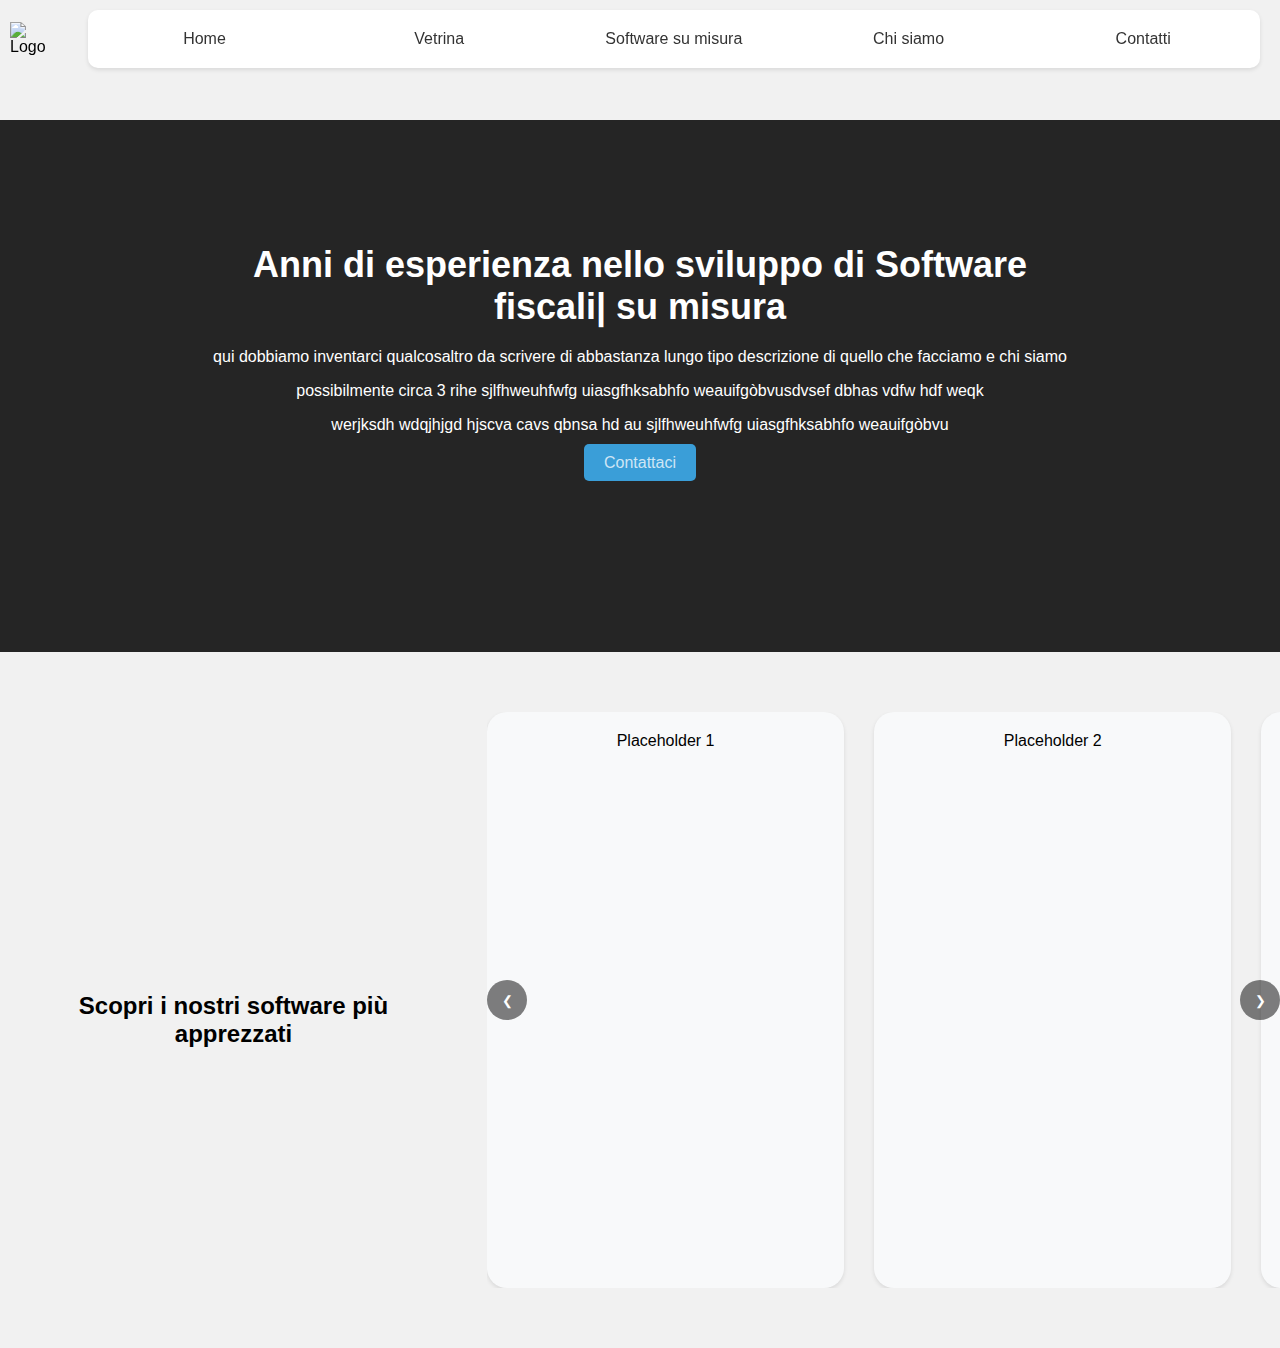
==== index.html @ c0f19aab "Add files via upload" ====
<!DOCTYPE html>
<html lang="it">
<head>
    <meta charset="UTF-8">
    <meta name="viewport" content="width=device-width, initial-scale=1.0">
    <title>Ryot Systems</title>
    <style>
        body {
            font-family: Arial, sans-serif;
            margin: 0;
            padding: 0;
            background-color: rgb(241, 241, 241);
        }

        .header {
            position: fixed;
            top: 0;
            left: 0;
            width: 100%;
            display: flex;
            align-items: center;
            padding: 10px;
            transition: height 0.3s ease, padding 0.3s ease;
            z-index: 1000; /* Ensure header is on top */
        }

        .header.shrink {
            height: 60px;
            padding: 5px;
        }

        .logo-container {
            position: relative;
        }

        .logo {
            height: 120px;
            transition: height 0.3s ease;
        }

        .logo.invert {
            position: absolute;
            top: 0;
            left: 0;
            display: none; /* Nascondi inizialmente il logo invertito */
            filter: invert(1);
        }

        .header.shrink .logo {
            height: 80px;
        }

        .header.shrink .logo.invert {
            height: 80px;
        }

        .nav {
            margin-left: 20px;
            margin-right: 30px;
            width: 100%;
            display: flex;
            align-items: center;
        }

        .nav .card {
            display: flex;
            width: 100%;
            margin-left: 10px;
            border-radius: 10px;
            padding: 0;
            background-color: #ffffff;
            box-shadow: 0 2px 4px rgba(0, 0, 0, 0.1);
            overflow: hidden;
        }

        .nav .card a {
            text-decoration: none;
            color: #333;
            flex: 1;
            padding: 20px;
            text-align: center;
            border-right: 1px solid #ffffff;
            transition: background-color 0.3s ease;
        }

        .nav .card a:last-child {
            border-right: none;
        }

        .nav .card a:hover {
            background-color: #ffffff;
        }

        .content {
            margin-top: 120px; /* Height of header plus some margin */
        }

        .testata-container {
            background-color: #252525; /* Sfondo nero */
            color: white;
            text-align: center;
            padding-top: 100px;
            padding-bottom: 180px;
        }

        .testata h1 {
            font-size: 36px;
            margin-bottom: 20px;
        }

        .cta-button {
            margin-top: 20px;
        }

        .btn-anim a {
            color: white;
            background-color: #3a9ed8;
            padding: 10px 20px;
            text-decoration: none;
            color:#ffffffc2;
            border-radius: 5px;
        }

        .trust-box {
            margin-top: 20px;
            text-align: left;
            display: inline-block;
        }

        .trust-box img {
            width: 100px;
        }

        .cursor {
            animation: blink 1s infinite;
        }

        @keyframes blink {
            0%, 100% {
                opacity: 0;
            }
            50% {
                opacity: 1;
            }
        }

        /* Carousel Styles */
        .carousel-section {
            display: flex;
            align-items: flex-start;
            align-items: center;
            padding-top: 40px; /* Added space between sections */
            padding-left: 20px;
        }

        .carousel-container {
            position: relative;
            display: flex;
            align-items: center;
            overflow: hidden;
            width: 65%; /* Set carousel width to 65% */
            margin-left: 40px;
            margin-top: 20px;
            margin-bottom: 60px;
        }

        .carousel {
            display: flex;
            overflow-x: scroll;
            scroll-snap-type: x mandatory;
            -webkit-overflow-scrolling: touch;
            width: 100%;
            height: 45vw; /* Set the height to 40% of the viewport width */
        }

        .carousel::-webkit-scrollbar {
            display: none;
        }

        .carousel-item {
            flex: 0 0 40%; /* Made cards less wide */
            scroll-snap-align: start;
            margin-right: 15px; /* Reduced margin between items */
            margin-left: 15px;  /* Reduced margin between items */
            background-color: #f8f9fa;
            border-radius: 20px;
            box-shadow: 0 2px 4px rgba(0, 0, 0, 0.1);
            text-align: center;
            padding: 20px;
        }

        .carousel-button {
            position: absolute;
            top: 50%;
            transform: translateY(-50%);
            background-color: rgba(0, 0, 0, 0.5);
            color: white;
            border: none;
            padding: 10px;
            cursor: pointer;
            border-radius: 50%; /* Make buttons round */
            height:40px;
            width:40px;
        }

        .carousel-button.prev {
            left: 0;
        }

        .carousel-button.next {
            right: 0;
        }

    </style>
</head>
<body>

<div class="header" id="header">
    <div class="logo-container">
        <img src="images/logoM.png" alt="Logo" class="logo" id="logo">
        <img src="images/logoM.png" alt="Logo" class="logo invert" id="logo-invert">
    </div>
    <div class="nav">
        <div class="card">
            <a href="#">Home</a>
            <a href="#">Vetrina</a>
            <a href="#">Software su misura</a>
            <a href="#">Chi siamo</a>
            <a href="#">Contatti</a>
        </div>
    </div>
</div>

<div class="content">
    <div class="testata-container">
        <div class="testata">
            <h1>Anni di esperienza nello sviluppo di Software<br> 
                <span class="rotating-words" data-rotate-words="fiscali, sanitari, di censimento, di automazione, per CAF"> MES
                <span class="cursor">|</span></span> su misura
            </h1>
            <p>qui dobbiamo inventarci qualcosaltro da scrivere di abbastanza lungo tipo descrizione di quello che facciamo e chi siamo</p>
            <p>possibilmente circa 3 rihe sjlfhweuhfwfg uiasgfhksabhfo weauifgòbvusdvsef dbhas vdfw hdf weqk</p>
            <p>werjksdh wdqjhjgd hjscva cavs qbnsa hd au sjlfhweuhfwfg uiasgfhksabhfo weauifgòbvu</p>
            <div class="cta-button btn-anim">
                <a href="#">Contattaci</a>
            </div>
        </div>
    </div>

    <div class="carousel-section">
        <h2 style="text-align:center; width: 35%;">Scopri i nostri software più apprezzati</h2>
        <div class="carousel-container">
            <button class="carousel-button prev" onclick="scrollCarousel(-1)">&#10094;</button>
            <div class="carousel" id="carousel">
                <div class="carousel-item">Placeholder 1</div>
                <div class="carousel-item">Placeholder 2</div>
                <div class="carousel-item">Placeholder 3</div>
                <div class="carousel-item">Placeholder 4</div>
            </div>
            <button class="carousel-button next" onclick="scrollCarousel(1)">&#10095;</button>
        </div>
    </div>
</div>

<script>
    window.onscroll = function() {
        const header = document.getElementById('header');
        const logo = document.getElementById('logo');
        const logoInvert = document.getElementById('logo-invert');
        const testata = document.querySelector('.testata-container');
        const testataTop = testata.offsetTop;
        const testataBottom = testataTop + testata.offsetHeight;
        const logoHeight = logo.offsetHeight;

        if (window.pageYOffset > 50) {
            header.classList.add('shrink');
        } else {
            header.classList.remove('shrink');
        }

        const logoBottom = window.pageYOffset + logoHeight;

        if (logoBottom > testataTop && window.pageYOffset < testataBottom) {
            logoInvert.style.display = 'block';
            logoInvert.style.clip = `rect(${Math.max(0, testataTop - window.pageYOffset)}px, auto, ${Math.min(logoHeight, testataBottom - window.pageYOffset)}px, 0)`;
        } else {
            logoInvert.style.display = 'none';
        }
    };

    document.addEventListener('DOMContentLoaded', function() {
        var span = document.querySelector('span[data-rotate-words]');
        var words = span.getAttribute('data-rotate-words').split(', ');
        var currentWordIndex = 0;
        var currentLetterIndex = 0;
        var interval;

        function rotateWords() {
            var currentWord = words[currentWordIndex];
            var currentLetter = currentWord[currentLetterIndex];
            var text = currentWord.substring(0, currentLetterIndex + 1);

            span.innerHTML = text + '<span class="cursor">|</span>';

            currentLetterIndex++;

            if (currentLetterIndex === currentWord.length) {
                clearInterval(interval);
                setTimeout(function() {
                    interval = setInterval(deleteLetter, 80);
                }, 500);
            }
        }

        function deleteLetter() {
            var currentWord = words[currentWordIndex];
            var text = currentWord.substring(0, currentLetterIndex);

            span.innerHTML = text + '<span class="cursor">|</span>';

            currentLetterIndex--;

            if (currentLetterIndex < 0) {
                clearInterval(interval);
                currentWordIndex = (currentWordIndex + 1) % words.length;
                interval = setInterval(rotateWords, 130);
            }
        }

        interval = setInterval(rotateWords, 100);
    });

    function scrollCarousel(direction) {
        const carousel = document.getElementById('carousel');
        const itemWidth = carousel.querySelector('.carousel-item').offsetWidth;
        carousel.scrollBy({ left: direction * (itemWidth + 30) * 2, behavior: 'smooth' });
    }
</script>

</body>
</html>
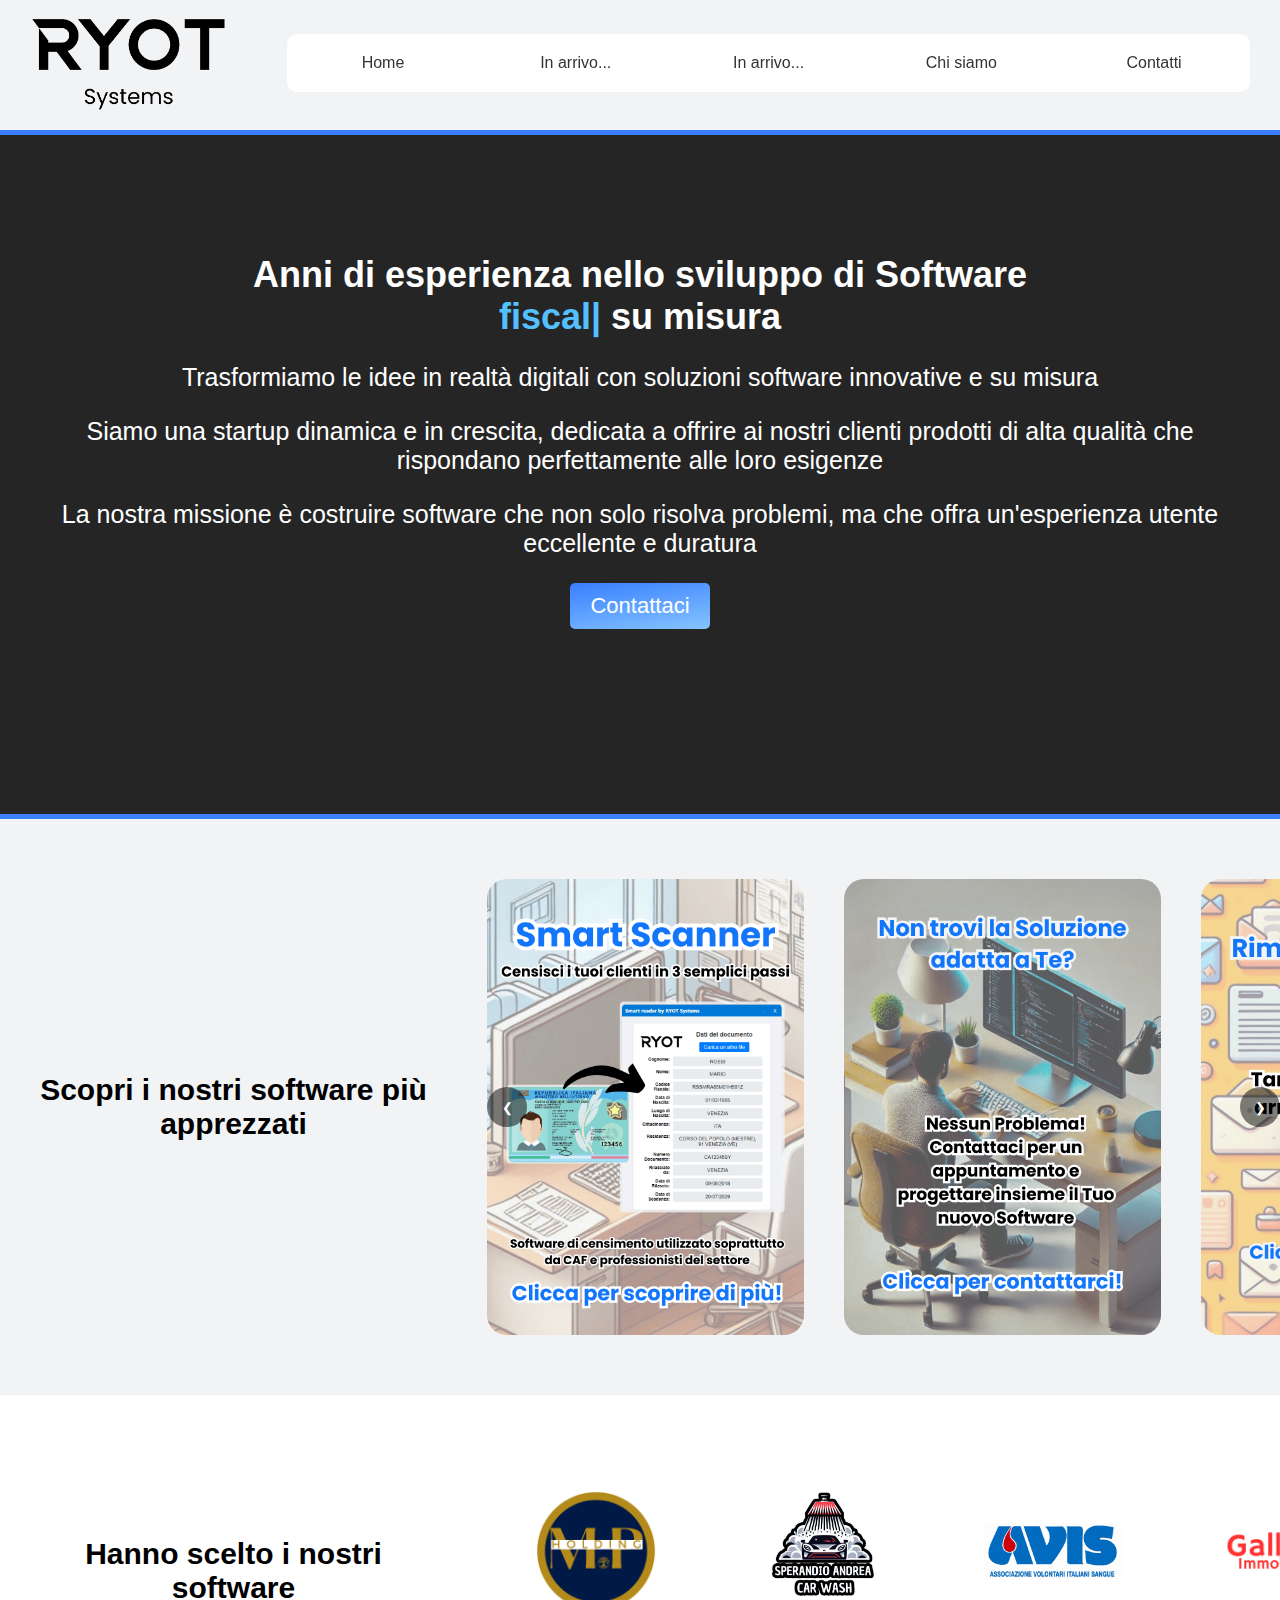
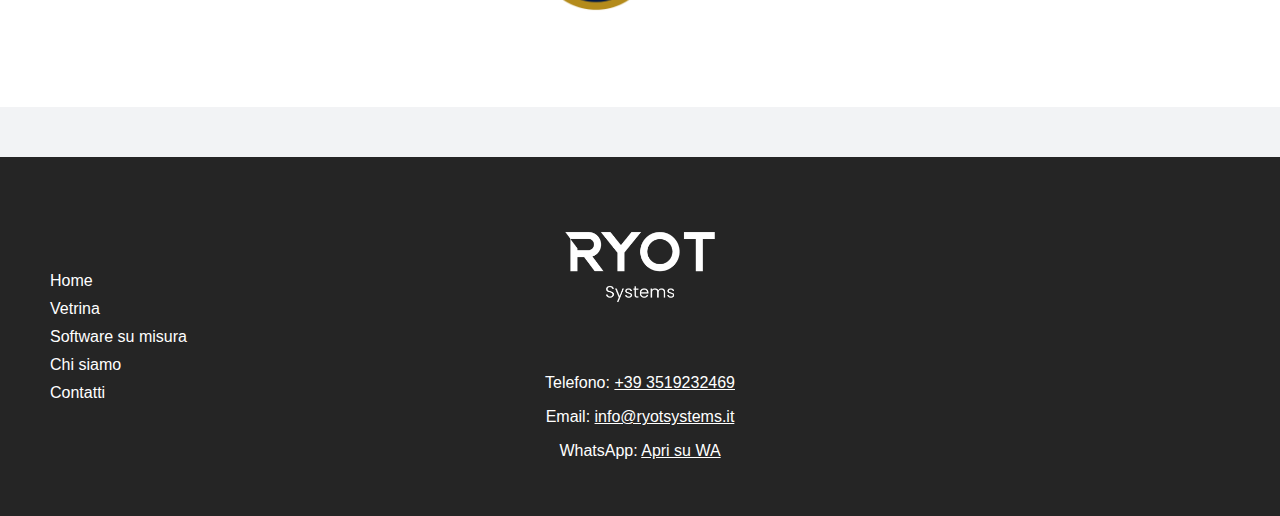
==== commit 0d629e20: "Add files via upload" ====
--- a/index.html
+++ b/index.html
@@ -9,132 +9,87 @@
             font-family: Arial, sans-serif;
             margin: 0;
             padding: 0;
-            background-color: rgb(241, 241, 241);
-        }
-
-        .header {
-            position: fixed;
-            top: 0;
-            left: 0;
-            width: 100%;
-            display: flex;
-            align-items: center;
-            padding: 10px;
-            transition: height 0.3s ease, padding 0.3s ease;
-            z-index: 1000; /* Ensure header is on top */
-        }
-
-        .header.shrink {
-            height: 60px;
-            padding: 5px;
-        }
-
-        .logo-container {
+            background-color: #f2f3f5;
+        }
+        .content {
+            margin-top: 0px; /* Margin to make space for the fixed header */
+        }
+        .header-space {
+            height: 130px; 
+        }
+        .testata-container {
+            text-align: center;
+            padding-top: 100px;
+            padding-bottom: 180px;
+            padding-left: 30px;
+            padding-right: 30px;
             position: relative;
-        }
-
-        .logo {
-            height: 120px;
-            transition: height 0.3s ease;
-        }
-
-        .logo.invert {
+            z-index: 1;
+        }
+        .testata-background {
             position: absolute;
             top: 0;
             left: 0;
-            display: none; /* Nascondi inizialmente il logo invertito */
-            filter: invert(1);
-        }
-
-        .header.shrink .logo {
-            height: 80px;
-        }
-
-        .header.shrink .logo.invert {
-            height: 80px;
-        }
-
-        .nav {
-            margin-left: 20px;
-            margin-right: 30px;
-            width: 100%;
-            display: flex;
-            align-items: center;
-        }
-
-        .nav .card {
-            display: flex;
-            width: 100%;
-            margin-left: 10px;
-            border-radius: 10px;
-            padding: 0;
-            background-color: #ffffff;
-            box-shadow: 0 2px 4px rgba(0, 0, 0, 0.1);
-            overflow: hidden;
-        }
-
-        .nav .card a {
-            text-decoration: none;
-            color: #333;
-            flex: 1;
-            padding: 20px;
-            text-align: center;
-            border-right: 1px solid #ffffff;
-            transition: background-color 0.3s ease;
-        }
-
-        .nav .card a:last-child {
-            border-right: none;
-        }
-
-        .nav .card a:hover {
-            background-color: #ffffff;
-        }
-
-        .content {
-            margin-top: 120px; /* Height of header plus some margin */
-        }
-
-        .testata-container {
-            background-color: #252525; /* Sfondo nero */
-            color: white;
-            text-align: center;
-            padding-top: 100px;
-            padding-bottom: 180px;
-        }
-
+            width: 100%;
+            height: 100%;
+            background-color: #252525;
+            border-top: 5px solid #397fff;
+            border-bottom: 5px solid #397fff;
+            z-index: -1;
+        }
+        .fixed-background {
+            position: fixed;
+            top: 0px;
+            left: 0;
+            width: 100%;
+            height: 71px;
+            background-color: #252525;
+            border-bottom: 5px solid #397fff;
+            z-index: 10;
+            visibility: hidden;
+        }
         .testata h1 {
             font-size: 36px;
             margin-bottom: 20px;
-        }
-
+            color: white;
+        }
+        .testata p {
+            font-size: 25px;
+            color: white;
+        }
+        .rotating-words {
+            color: #54c0ff;
+        }
         .cta-button {
             margin-top: 20px;
         }
-
         .btn-anim a {
-            color: white;
-            background-color: #3a9ed8;
+            background-image: linear-gradient(to bottom right, #397fff, #9edbff);
             padding: 10px 20px;
             text-decoration: none;
-            color:#ffffffc2;
+            font-size: 22px;
+            color: #ffffff;
             border-radius: 5px;
-        }
-
+            display: inline-block;
+            transition: transform 0.3s ease, background-position 0.3s ease;
+            background-size: 200%;
+            background-position: left top;
+        }
+        .btn-anim a:hover {
+            transform: scale(1.1);
+            background-position: right bottom;
+        }
         .trust-box {
             margin-top: 20px;
             text-align: left;
             display: inline-block;
         }
-
         .trust-box img {
             width: 100px;
         }
-
         .cursor {
             animation: blink 1s infinite;
         }
-
         @keyframes blink {
             0%, 100% {
                 opacity: 0;
@@ -143,52 +98,62 @@
                 opacity: 1;
             }
         }
-
-        /* Carousel Styles */
         .carousel-section {
             display: flex;
-            align-items: flex-start;
-            align-items: center;
-            padding-top: 40px; /* Added space between sections */
+            align-items: center;
+            padding-top: 10px;
             padding-left: 20px;
         }
-
         .carousel-container {
             position: relative;
             display: flex;
             align-items: center;
             overflow: hidden;
-            width: 65%; /* Set carousel width to 65% */
+            width: 65%;
             margin-left: 40px;
-            margin-top: 20px;
-            margin-bottom: 60px;
-        }
-
+            margin-top: 0px;
+            margin-bottom: 0px;
+        }
         .carousel {
             display: flex;
             overflow-x: scroll;
             scroll-snap-type: x mandatory;
             -webkit-overflow-scrolling: touch;
             width: 100%;
-            height: 45vw; /* Set the height to 40% of the viewport width */
-        }
-
+            height: 45vw;
+            max-height: 95vh;
+        }
         .carousel::-webkit-scrollbar {
             display: none;
         }
-
+        .testo-carosello {
+            text-align: center;
+            width: 35%;
+            color: #000000;
+            font-size: 30px;
+        }
         .carousel-item {
-            flex: 0 0 40%; /* Made cards less wide */
+            flex: 0 0 40%;
             scroll-snap-align: start;
-            margin-right: 15px; /* Reduced margin between items */
-            margin-left: 15px;  /* Reduced margin between items */
-            background-color: #f8f9fa;
+            margin-right: 15px;
+            margin-left: 25px;
+            margin-bottom: 60px;
+            margin-top: 60px;
+            background-color: white;
             border-radius: 20px;
-            box-shadow: 0 2px 4px rgba(0, 0, 0, 0.1);
-            text-align: center;
-            padding: 20px;
-        }
-
+            text-align: center;
+            padding: 0;
+            overflow: hidden;
+            transition: transform 0.3s ease;
+        }
+        .carousel-item:hover {
+            transform: scale(1.05);
+        }
+        .carousel-item img {
+            width: 100%;
+            height: 100%;
+            object-fit: cover;
+        }
         .carousel-button {
             position: absolute;
             top: 50%;
@@ -198,144 +163,484 @@
             border: none;
             padding: 10px;
             cursor: pointer;
-            border-radius: 50%; /* Make buttons round */
-            height:40px;
-            width:40px;
-        }
-
+            border-radius: 50%;
+            height: 40px;
+            width: 40px;
+            z-index: 1;
+        }
         .carousel-button.prev {
             left: 0;
         }
-
         .carousel-button.next {
             right: 0;
         }
+        .small-carousel-section {
+            display: flex;
+            align-items: center;
+            padding-top: 40px;
+            padding-left: 20px;
+            background-color: #ffffff;
+        }
+        .small-carousel-container {
+            position: relative;
+            display: flex;
+            align-items: center;
+            overflow: hidden;
+            width: 65%;
+            margin-left: 40px;
+            margin-top: 20px;
+            margin-bottom: 60px;
+        }
+        .small-carousel {
+            display: flex;
+            overflow: hidden;
+            scroll-snap-type: x mandatory;
+            -webkit-overflow-scrolling: touch;
+            width: 100%;
+            height: 15vw;
+            position: relative;
+        }
+        .small-carousel::-webkit-scrollbar {
+            display: none;
+        }
+        .testo-small-carosello {
+            text-align: center;
+            width: 35%;
+            color: #000000;
+            font-size: 20px;
+        }
+        .small-carousel-item {
+            flex: 0 0 25%;
+            scroll-snap-align: start;
+            margin-right: 10px;
+            background-color: white;
+            border-radius: 10px;
+            text-align: center;
+            padding: 10px;
+            display: flex;
+            justify-content: center;
+            align-items: center;
+        }
+        .small-carousel-item img {
+            max-width: 70%;
+            max-height: 70%;
+            object-fit: contain;
+        }
+        .small-carousel-button {
+            position: absolute;
+            top: 50%;
+            transform: translateY(-50%);
+            background-color: rgba(0, 0, 0, 0.5);
+            color: white;
+            border: none;
+            padding: 5px;
+            cursor: pointer;
+            border-radius: 50%;
+            height: 30px;
+            width: 30px;
+            z-index: 1;
+        }
+        .small-carousel-button.prev {
+            left: -40px;
+        }
+        .small-carousel-button.next {
+            right: -40px;
+        }
+
+
+
+@media (max-width: 768px) {
+    .testata h1 {
+        font-size: 26px;
+    }
+    .testata p {
+        font-size: 17px;
+        margin-top: 40px;
+    }
+    .testata-container {
+        padding-top: 80px;
+        padding-bottom: 80px;
+    }
+    .header-space {
+            height: 125px;
+            background-color: #252525;
+    }
+    .carousel-section {
+        display: contents;
+    }
+
+
+    .carousel-container {
+            position: relative;
+            display: flex;
+            align-items: center;
+            overflow: hidden;
+            width: 100%;
+            margin-left: 0px;
+            margin-top: 0px;
+            margin-bottom: 0px;
+        }
+        .carousel {
+            display: flex;
+            overflow-x: scroll;
+            scroll-snap-type: x mandatory;
+            -webkit-overflow-scrolling: touch;
+            width: 100%;
+            height: 75vh;
+            max-height: 95vh;
+            margin-left: 20px;
+        }
+        .carousel::-webkit-scrollbar {
+            display: none;
+        }
+        .testo-carosello {
+            text-align: center;
+            width: 100%;
+            color: #000000;
+            font-size: 25px;
+            margin-top: 50px;
+        }
+        .testo-carosello h2 {
+            margin: 30px;
+            font-size: 40px;
+        }
+        .carousel-item {
+            flex: 0 0 85%;
+            background-color: white;
+            border-radius: 20px;
+            text-align: center;
+            padding: 0;
+        }
+        .carousel-button {
+            display: none;
+        }
+
+
+
+        .small-carousel-section {
+            display: contents;
+            align-items: center;
+        }
+        .small-carousel-container {
+            position: relative;
+            display: flex;
+            align-items: center;
+            overflow: hidden;
+            width: 100%;
+            margin-left: 0px;
+            margin-top: 20px;
+            margin-bottom: 60px;
+        }
+        .small-carousel {
+            display: flex;
+            overflow: hidden;
+            scroll-snap-type: x mandatory;
+            -webkit-overflow-scrolling: touch;
+            width: 100%;
+            height: 35vw;
+            position: relative;
+        }
+        .small-carousel::-webkit-scrollbar {
+            display: none;
+        }
+        .testo-small-carosello {
+            text-align: center;
+            width: 35%;
+            color: #000000;
+            font-size: 20px;
+        }
+        .small-carousel-item {
+            flex: 0 0 35%;
+            scroll-snap-align: start;
+            margin-right: 10px;
+            background-color: white;
+            border-radius: 10px;
+            text-align: center;
+            padding: 10px;
+            display: flex;
+            justify-content: center;
+            align-items: center;
+        }
+
+
+
+
+}
+
 
     </style>
 </head>
 <body>
-
-<div class="header" id="header">
-    <div class="logo-container">
-        <img src="images/logoM.png" alt="Logo" class="logo" id="logo">
-        <img src="images/logoM.png" alt="Logo" class="logo invert" id="logo-invert">
-    </div>
-    <div class="nav">
-        <div class="card">
-            <a href="#">Home</a>
-            <a href="#">Vetrina</a>
-            <a href="#">Software su misura</a>
-            <a href="#">Chi siamo</a>
-            <a href="#">Contatti</a>
+    <div id="header-container"></div>
+
+    <div class="content">
+        <div class="header-space"></div>
+
+        <div class="testata-container">
+            <div class="testata-background" id="testata-background"></div>
+            <div class="testata">
+                <h1>Anni di esperienza nello sviluppo di Software<br> 
+                    <span class="rotating-words" data-rotate-words="fiscali, sanitari, di censimento, di automazione, per CAF"> MES
+                    <span class="cursor">|</span></span> su misura
+                </h1>
+                <p>Trasformiamo le idee in realtà digitali con soluzioni software innovative e su misura</p>
+                <p>Siamo una startup dinamica e in crescita, dedicata a offrire ai nostri clienti prodotti di alta qualità che rispondano perfettamente alle loro esigenze</p>
+                <p>La nostra missione è costruire software che non solo risolva problemi, ma che offra un'esperienza utente eccellente e duratura</p>
+                <div class="cta-button btn-anim">
+                    <a href="contatti.html">Contattaci</a>
+                </div>
+            </div>
         </div>
-    </div>
-</div>
-
-<div class="content">
-    <div class="testata-container">
-        <div class="testata">
-            <h1>Anni di esperienza nello sviluppo di Software<br> 
-                <span class="rotating-words" data-rotate-words="fiscali, sanitari, di censimento, di automazione, per CAF"> MES
-                <span class="cursor">|</span></span> su misura
-            </h1>
-            <p>qui dobbiamo inventarci qualcosaltro da scrivere di abbastanza lungo tipo descrizione di quello che facciamo e chi siamo</p>
-            <p>possibilmente circa 3 rihe sjlfhweuhfwfg uiasgfhksabhfo weauifgòbvusdvsef dbhas vdfw hdf weqk</p>
-            <p>werjksdh wdqjhjgd hjscva cavs qbnsa hd au sjlfhweuhfwfg uiasgfhksabhfo weauifgòbvu</p>
-            <div class="cta-button btn-anim">
-                <a href="#">Contattaci</a>
+
+        <div class="fixed-background" id="fixed-background">
+            <img src="images/logoM.png" alt="Logo" class="logo invert" id="fixed-logo">
+        </div>
+
+        <div class="carousel-section">
+            <h2 class="testo-carosello">Scopri i nostri software più apprezzati</h2>
+            <div class="carousel-container">
+                <button class="carousel-button prev" onclick="scrollCarousel(-1)">&#10094;</button>
+                <div class="carousel" id="carousel">
+                    <div class="carousel-item" onclick="window.location.href='#'"><img src="/carosello/1.png" alt="Immagine 1"></div>
+                    <div class="carousel-item" onclick="window.location.href='#'"><img src="/carosello/2.png" alt="Immagine 2"></div>
+                    <div class="carousel-item" onclick="window.location.href='#'"><img src="/carosello/3.png" alt="Immagine 3"></div>
+                </div>
+                <button class="carousel-button next" onclick="scrollCarousel(1)">&#10095;</button>
+            </div>
+        </div>
+
+        <div class="small-carousel-section">
+            <h2 class="testo-carosello">Hanno scelto i nostri software</h2>
+            <div class="small-carousel-container">
+                <button class="small-carousel-button prev" onclick="manualScrollSmallCarousel(-1)">&#10094;</button>
+                <div class="small-carousel" id="small-carousel">
+                    <div class="small-carousel-item"><img src="loghi/logo1.png" alt="Logo 1"></div>
+                    <div class="small-carousel-item"><img src="loghi/logo2.png" alt="Logo 2"></div>
+                    <div class="small-carousel-item"><img src="loghi/logo3.png" alt="Logo 3"></div>
+                    <div class="small-carousel-item"><img src="loghi/logo4.png" alt="Logo 4"></div>
+                    <div class="small-carousel-item"><img src="loghi/logo5.png" alt="Logo 5"></div>
+                </div>
+                <button class="small-carousel-button next" onclick="manualScrollSmallCarousel(1)">&#10094;</button>
             </div>
         </div>
     </div>
 
-    <div class="carousel-section">
-        <h2 style="text-align:center; width: 35%;">Scopri i nostri software più apprezzati</h2>
-        <div class="carousel-container">
-            <button class="carousel-button prev" onclick="scrollCarousel(-1)">&#10094;</button>
-            <div class="carousel" id="carousel">
-                <div class="carousel-item">Placeholder 1</div>
-                <div class="carousel-item">Placeholder 2</div>
-                <div class="carousel-item">Placeholder 3</div>
-                <div class="carousel-item">Placeholder 4</div>
-            </div>
-            <button class="carousel-button next" onclick="scrollCarousel(1)">&#10095;</button>
-        </div>
-    </div>
-</div>
-
-<script>
-    window.onscroll = function() {
-        const header = document.getElementById('header');
-        const logo = document.getElementById('logo');
-        const logoInvert = document.getElementById('logo-invert');
-        const testata = document.querySelector('.testata-container');
-        const testataTop = testata.offsetTop;
-        const testataBottom = testataTop + testata.offsetHeight;
-        const logoHeight = logo.offsetHeight;
-
-        if (window.pageYOffset > 50) {
-            header.classList.add('shrink');
-        } else {
-            header.classList.remove('shrink');
-        }
-
-        const logoBottom = window.pageYOffset + logoHeight;
-
-        if (logoBottom > testataTop && window.pageYOffset < testataBottom) {
-            logoInvert.style.display = 'block';
-            logoInvert.style.clip = `rect(${Math.max(0, testataTop - window.pageYOffset)}px, auto, ${Math.min(logoHeight, testataBottom - window.pageYOffset)}px, 0)`;
-        } else {
-            logoInvert.style.display = 'none';
-        }
-    };
-
-    document.addEventListener('DOMContentLoaded', function() {
-        var span = document.querySelector('span[data-rotate-words]');
-        var words = span.getAttribute('data-rotate-words').split(', ');
-        var currentWordIndex = 0;
-        var currentLetterIndex = 0;
-        var interval;
-
-        function rotateWords() {
-            var currentWord = words[currentWordIndex];
-            var currentLetter = currentWord[currentLetterIndex];
-            var text = currentWord.substring(0, currentLetterIndex + 1);
-
-            span.innerHTML = text + '<span class="cursor">|</span>';
-
-            currentLetterIndex++;
-
-            if (currentLetterIndex === currentWord.length) {
-                clearInterval(interval);
-                setTimeout(function() {
-                    interval = setInterval(deleteLetter, 80);
-                }, 500);
+    <div id="footer"></div>
+
+    <script>
+        document.addEventListener('DOMContentLoaded', function() {
+            // Funzione per caricare il footer
+            fetch('header.html')
+                .then(response => response.text())
+                .then(data => {
+                    document.getElementById('header-container').innerHTML = data;
+                    // Carica il CSS dell'header dopo aver inserito l'HTML
+                    const headerStyle = document.createElement('link');
+                    headerStyle.rel = 'stylesheet';
+                    headerStyle.href = 'header.css';
+                    document.head.appendChild(headerStyle);
+
+                    initializeHeader();
+                })
+                .catch(error => console.error('Errore nel caricamento dell\'header:', error));
+
+            fetch('footer.html')
+                .then(response => response.text())
+                .then(data => {
+                    document.getElementById('footer').innerHTML = data;
+                    // Carica il CSS del footer dopo aver inserito l'HTML
+                    const footerStyle = document.createElement('link');
+                    footerStyle.rel = 'stylesheet';
+                    footerStyle.href = 'footer.css';
+                    document.head.appendChild(footerStyle);
+                })
+                .catch(error => console.error('Errore nel caricamento del footer:', error));
+
+            // Funzioni di inizializzazione
+            function initializeHeader() {
+                const header = document.getElementById('header');
+                const logo = document.getElementById('logo');
+                const logoInvert = document.getElementById('logo-invert');
+                const testata = document.querySelector('.testata-container');
+                const fixedBackground = document.getElementById('fixed-background');
+                const testataBackground = document.getElementById('testata-background');
+                const carousel = document.getElementById('carousel');
+                const smallCarousel = document.getElementById('small-carousel');
+                let autoScrollInterval;
+                let autoScrollTimeout;
+                let isScrolling = false;
+
+                function scrollCarousel(direction) {
+                    const itemWidth = carousel.querySelector('.carousel-item').offsetWidth;
+                    const scrollAmount = direction === 1 ? carousel.scrollWidth - carousel.clientWidth : 0;
+                    let scrollPos = direction === 1 ? 0 : carousel.scrollWidth - carousel.clientWidth;
+
+                    function scroll() {
+                        if (direction === 1 && scrollPos < scrollAmount) {
+                            scrollPos += itemWidth;
+                            carousel.scrollBy({ left: itemWidth, behavior: 'smooth' });
+                            requestAnimationFrame(scroll);
+                        } else if (direction === -1 && scrollPos > scrollAmount) {
+                            scrollPos -= itemWidth;
+                            carousel.scrollBy({ left: -itemWidth, behavior: 'smooth' });
+                            requestAnimationFrame(scroll);
+                        }
+                    }
+
+                    scroll();
+                }
+
+
+
+                const hamburgerMenu = document.getElementById('hamburger-menu');
+                const nav = document.getElementById('nav');
+
+                hamburgerMenu.addEventListener('click', function() {
+                    nav.classList.toggle('active');
+                });
+
+
+
+
+                function cloneFirstToEnd(container) {
+                    const firstChild = container.children[0];
+                    const clone = firstChild.cloneNode(true);
+                    container.appendChild(clone);
+                    container.removeChild(firstChild);
+                    container.scrollBy({ left: -firstChild.offsetWidth, behavior: 'instant' });
+                }
+
+                function scrollSmallCarousel(direction) {
+                    if (isScrolling) return;
+                    isScrolling = true;
+
+                    const itemWidth = smallCarousel.querySelector('.small-carousel-item').offsetWidth;
+                    smallCarousel.scrollBy({ left: direction * itemWidth, behavior: 'smooth' });
+
+                    setTimeout(() => {
+                        if (direction === 1) {
+                            cloneFirstToEnd(smallCarousel);
+                        } else {
+                            const lastChild = smallCarousel.children[smallCarousel.children.length - 1];
+                            const clone = lastChild.cloneNode(true);
+                            smallCarousel.insertBefore(clone, smallCarousel.firstChild);
+                            smallCarousel.removeChild(lastChild);
+                            smallCarousel.scrollBy({ left: -itemWidth, behavior: 'instant' });
+                        }
+                        isScrolling = false;
+                    }, 600);
+                }
+
+                function autoScrollSmallCarousel() {
+                    scrollSmallCarousel(1);
+                }
+
+                function startAutoScroll() {
+                    autoScrollInterval = setInterval(autoScrollSmallCarousel, 3000);
+                }
+
+                function stopAutoScroll() {
+                    clearInterval(autoScrollInterval);
+                }
+
+                function resetAutoScroll() {
+                    stopAutoScroll();
+                    clearTimeout(autoScrollTimeout);
+                    autoScrollTimeout = setTimeout(startAutoScroll, 8000);
+                }
+
+                function manualScrollSmallCarousel(direction) {
+                    stopAutoScroll();
+                    scrollSmallCarousel(direction);
+                    resetAutoScroll();
+                }
+
+                startAutoScroll();
+
+                window.addEventListener('scroll', () => {
+                    const currentScrollY = window.scrollY;
+                    const newHeight = Math.max(70, 125 - currentScrollY);
+                    header.style.height = newHeight + 'px';
+
+                    const headerRect = header.getBoundingClientRect();
+                    const testataRect = testata.getBoundingClientRect();
+
+                    if (headerRect.bottom > testataRect.top && headerRect.top < testataRect.bottom) {
+                        const overlapTop = Math.max(0, testataRect.top - headerRect.top);
+                        const overlapBottom = Math.max(0, headerRect.bottom - testataRect.bottom);
+                        logoInvert.style.clipPath = `inset(${overlapTop}px 0 ${overlapBottom}px 0)`;
+                    } else if (testataRect.bottom > 71) {
+                        logoInvert.style.clipPath = 'inset(0 0 100% 0)';
+                    }
+
+                    if (testataRect.bottom <= 71) {
+                        fixedBackground.style.visibility = 'visible';
+                        logoInvert.style.clipPath = 'inset(0 0 0 0)';
+                    } else {
+                        fixedBackground.style.visibility = 'hidden';
+                    }
+                });
+
+                document.querySelector('.carousel-button.prev').addEventListener('click', () => {
+                    scrollCarousel(-1);
+                });
+
+                document.querySelector('.carousel-button.next').addEventListener('click', () => {
+                    scrollCarousel(1);
+                });
+
+                document.querySelector('.small-carousel-button.prev').addEventListener('click', () => {
+                    manualScrollSmallCarousel(-1);
+                });
+
+                document.querySelector('.small-carousel-button.next').addEventListener('click', () => {
+                    manualScrollSmallCarousel(1);
+                });
+
+                var span = document.querySelector('span[data-rotate-words]');
+                var words = span.getAttribute('data-rotate-words').split(', ');
+                var currentWordIndex = 0;
+                var currentLetterIndex = 0;
+                var interval;
+
+                function rotateWords() {
+                    var currentWord = words[currentWordIndex];
+                    var currentLetter = currentWord[currentLetterIndex];
+                    var text = currentWord.substring(0, currentLetterIndex + 1);
+
+                    span.innerHTML = text + '<span class="cursor">|</span>';
+
+                    currentLetterIndex++;
+
+                    if (currentLetterIndex === currentWord.length) {
+                        clearInterval(interval);
+                        setTimeout(function() {
+                            interval = setInterval(deleteLetter, 80);
+                        }, 500);
+                    }
+                }
+
+                function deleteLetter() {
+                    var currentWord = words[currentWordIndex];
+                    var text = currentWord.substring(0, currentLetterIndex);
+
+                    span.innerHTML = text + '<span class="cursor">|</span>';
+
+                    currentLetterIndex--;
+
+                    if (currentLetterIndex < 0) {
+                        clearInterval(interval);
+                        currentWordIndex = (currentWordIndex + 1) % words.length;
+                        interval = setInterval(rotateWords, 130);
+                    }
+                }
+
+                interval = setInterval(rotateWords, 100);
             }
-        }
-
-        function deleteLetter() {
-            var currentWord = words[currentWordIndex];
-            var text = currentWord.substring(0, currentLetterIndex);
-
-            span.innerHTML = text + '<span class="cursor">|</span>';
-
-            currentLetterIndex--;
-
-            if (currentLetterIndex < 0) {
-                clearInterval(interval);
-                currentWordIndex = (currentWordIndex + 1) % words.length;
-                interval = setInterval(rotateWords, 130);
-            }
-        }
-
-        interval = setInterval(rotateWords, 100);
-    });
-
-    function scrollCarousel(direction) {
-        const carousel = document.getElementById('carousel');
-        const itemWidth = carousel.querySelector('.carousel-item').offsetWidth;
-        carousel.scrollBy({ left: direction * (itemWidth + 30) * 2, behavior: 'smooth' });
-    }
-</script>
-
+
+            
+        });
+
+    </script>
 </body>
 </html>
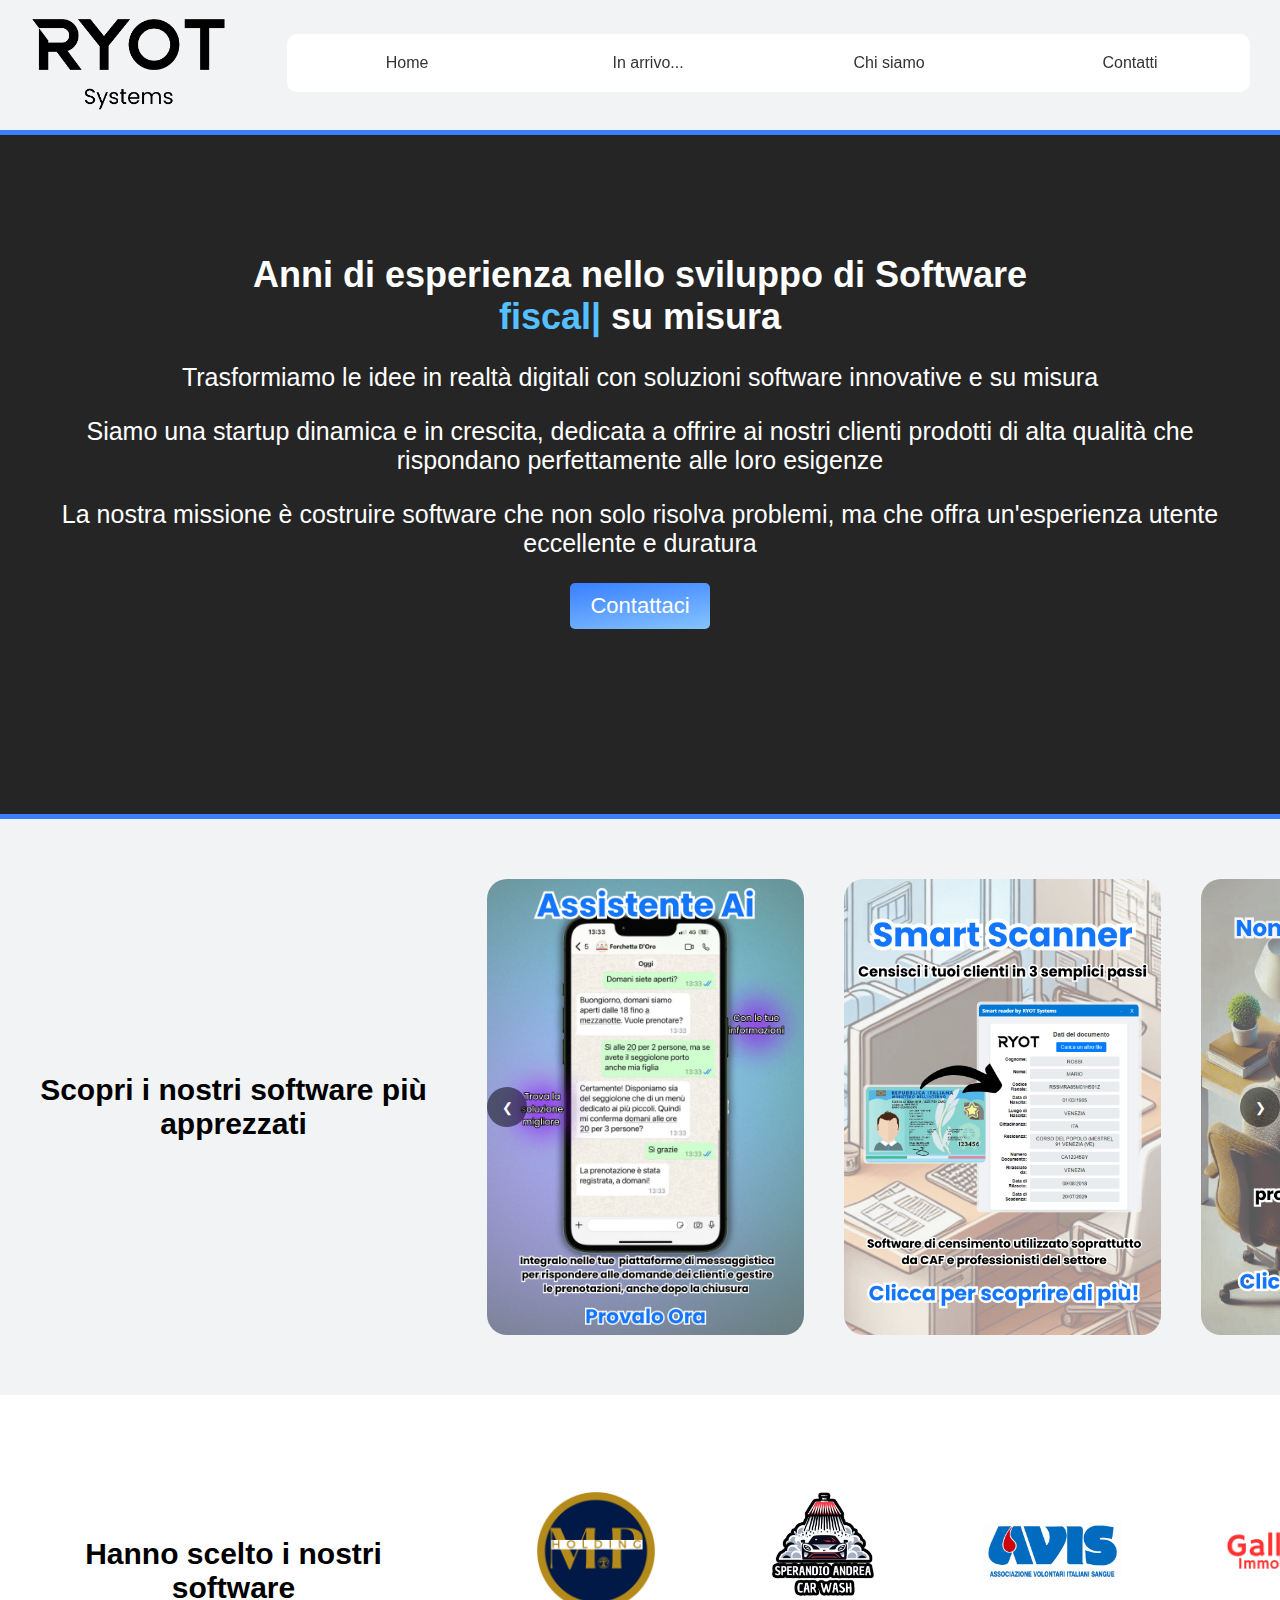
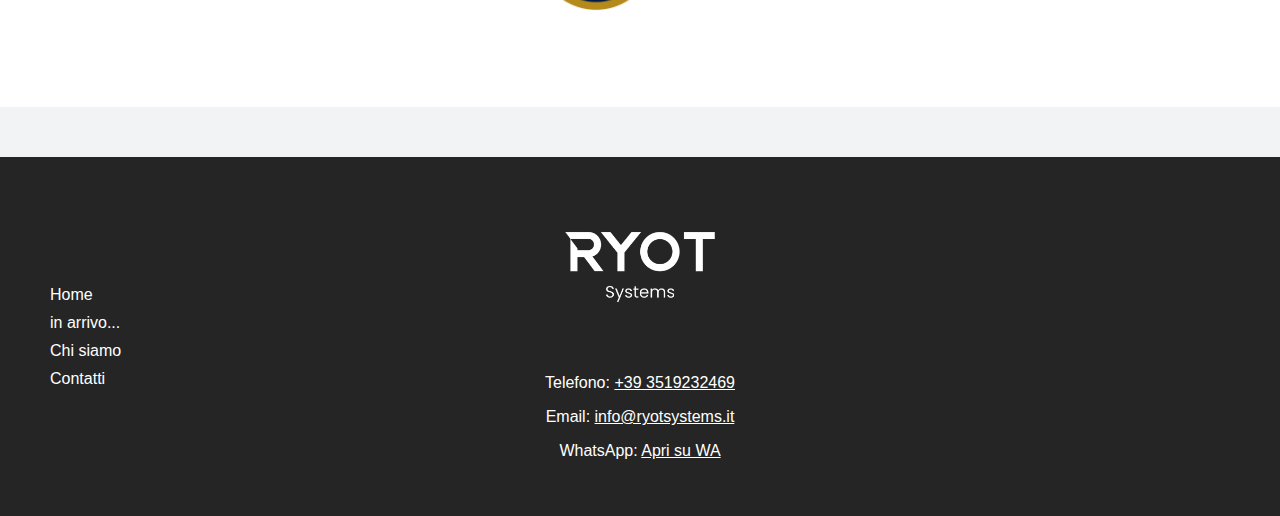
==== commit 71a3f22b: "Add files via upload" ====
--- a/index.html
+++ b/index.html
@@ -4,6 +4,7 @@
     <meta charset="UTF-8">
     <meta name="viewport" content="width=device-width, initial-scale=1.0">
     <title>Ryot Systems</title>
+    <link rel="icon" type="image/png" href="/images/logoXS.png">
     <style>
         body {
             font-family: Arial, sans-serif;
@@ -401,7 +402,7 @@
             <div class="carousel-container">
                 <button class="carousel-button prev" onclick="scrollCarousel(-1)">&#10094;</button>
                 <div class="carousel" id="carousel">
-                    <div class="carousel-item" onclick="window.location.href='#'"><img src="/carosello/1.png" alt="Immagine 1"></div>
+                    <div class="carousel-item" onclick="window.location.href='/assistenteai.html'"><img src="/carosello/1.png" alt="Immagine 1"></div>
                     <div class="carousel-item" onclick="window.location.href='#'"><img src="/carosello/2.png" alt="Immagine 2"></div>
                     <div class="carousel-item" onclick="window.location.href='#'"><img src="/carosello/3.png" alt="Immagine 3"></div>
                 </div>
@@ -439,11 +440,11 @@
                     headerStyle.rel = 'stylesheet';
                     headerStyle.href = 'header.css';
                     document.head.appendChild(headerStyle);
-
+    
                     initializeHeader();
                 })
                 .catch(error => console.error('Errore nel caricamento dell\'header:', error));
-
+    
             fetch('footer.html')
                 .then(response => response.text())
                 .then(data => {
@@ -455,7 +456,7 @@
                     document.head.appendChild(footerStyle);
                 })
                 .catch(error => console.error('Errore nel caricamento del footer:', error));
-
+    
             // Funzioni di inizializzazione
             function initializeHeader() {
                 const header = document.getElementById('header');
@@ -469,12 +470,12 @@
                 let autoScrollInterval;
                 let autoScrollTimeout;
                 let isScrolling = false;
-
+    
                 function scrollCarousel(direction) {
                     const itemWidth = carousel.querySelector('.carousel-item').offsetWidth;
                     const scrollAmount = direction === 1 ? carousel.scrollWidth - carousel.clientWidth : 0;
                     let scrollPos = direction === 1 ? 0 : carousel.scrollWidth - carousel.clientWidth;
-
+    
                     function scroll() {
                         if (direction === 1 && scrollPos < scrollAmount) {
                             scrollPos += itemWidth;
@@ -486,22 +487,26 @@
                             requestAnimationFrame(scroll);
                         }
                     }
-
+    
                     scroll();
                 }
-
-
-
+    
                 const hamburgerMenu = document.getElementById('hamburger-menu');
                 const nav = document.getElementById('nav');
-
+                const overlay = document.createElement('div');
+                overlay.id = 'overlay';
+                document.body.appendChild(overlay);
+    
                 hamburgerMenu.addEventListener('click', function() {
                     nav.classList.toggle('active');
+                    overlay.style.display = nav.classList.contains('active') ? 'block' : 'none';
                 });
-
-
-
-
+    
+                overlay.addEventListener('click', function() {
+                    nav.classList.remove('active');
+                    overlay.style.display = 'none';
+                });
+    
                 function cloneFirstToEnd(container) {
                     const firstChild = container.children[0];
                     const clone = firstChild.cloneNode(true);
@@ -509,14 +514,14 @@
                     container.removeChild(firstChild);
                     container.scrollBy({ left: -firstChild.offsetWidth, behavior: 'instant' });
                 }
-
+    
                 function scrollSmallCarousel(direction) {
                     if (isScrolling) return;
                     isScrolling = true;
-
+    
                     const itemWidth = smallCarousel.querySelector('.small-carousel-item').offsetWidth;
                     smallCarousel.scrollBy({ left: direction * itemWidth, behavior: 'smooth' });
-
+    
                     setTimeout(() => {
                         if (direction === 1) {
                             cloneFirstToEnd(smallCarousel);
@@ -530,41 +535,41 @@
                         isScrolling = false;
                     }, 600);
                 }
-
+    
                 function autoScrollSmallCarousel() {
                     scrollSmallCarousel(1);
                 }
-
+    
                 function startAutoScroll() {
                     autoScrollInterval = setInterval(autoScrollSmallCarousel, 3000);
                 }
-
+    
                 function stopAutoScroll() {
                     clearInterval(autoScrollInterval);
                 }
-
+    
                 function resetAutoScroll() {
                     stopAutoScroll();
                     clearTimeout(autoScrollTimeout);
                     autoScrollTimeout = setTimeout(startAutoScroll, 8000);
                 }
-
+    
                 function manualScrollSmallCarousel(direction) {
                     stopAutoScroll();
                     scrollSmallCarousel(direction);
                     resetAutoScroll();
                 }
-
+    
                 startAutoScroll();
-
+    
                 window.addEventListener('scroll', () => {
                     const currentScrollY = window.scrollY;
                     const newHeight = Math.max(70, 125 - currentScrollY);
                     header.style.height = newHeight + 'px';
-
+    
                     const headerRect = header.getBoundingClientRect();
                     const testataRect = testata.getBoundingClientRect();
-
+    
                     if (headerRect.bottom > testataRect.top && headerRect.top < testataRect.bottom) {
                         const overlapTop = Math.max(0, testataRect.top - headerRect.top);
                         const overlapBottom = Math.max(0, headerRect.bottom - testataRect.bottom);
@@ -572,7 +577,7 @@
                     } else if (testataRect.bottom > 71) {
                         logoInvert.style.clipPath = 'inset(0 0 100% 0)';
                     }
-
+    
                     if (testataRect.bottom <= 71) {
                         fixedBackground.style.visibility = 'visible';
                         logoInvert.style.clipPath = 'inset(0 0 0 0)';
@@ -580,38 +585,38 @@
                         fixedBackground.style.visibility = 'hidden';
                     }
                 });
-
+    
                 document.querySelector('.carousel-button.prev').addEventListener('click', () => {
                     scrollCarousel(-1);
                 });
-
+    
                 document.querySelector('.carousel-button.next').addEventListener('click', () => {
                     scrollCarousel(1);
                 });
-
+    
                 document.querySelector('.small-carousel-button.prev').addEventListener('click', () => {
                     manualScrollSmallCarousel(-1);
                 });
-
+    
                 document.querySelector('.small-carousel-button.next').addEventListener('click', () => {
                     manualScrollSmallCarousel(1);
                 });
-
+    
                 var span = document.querySelector('span[data-rotate-words]');
                 var words = span.getAttribute('data-rotate-words').split(', ');
                 var currentWordIndex = 0;
                 var currentLetterIndex = 0;
                 var interval;
-
+    
                 function rotateWords() {
                     var currentWord = words[currentWordIndex];
                     var currentLetter = currentWord[currentLetterIndex];
                     var text = currentWord.substring(0, currentLetterIndex + 1);
-
+    
                     span.innerHTML = text + '<span class="cursor">|</span>';
-
+    
                     currentLetterIndex++;
-
+    
                     if (currentLetterIndex === currentWord.length) {
                         clearInterval(interval);
                         setTimeout(function() {
@@ -619,28 +624,25 @@
                         }, 500);
                     }
                 }
-
+    
                 function deleteLetter() {
                     var currentWord = words[currentWordIndex];
                     var text = currentWord.substring(0, currentLetterIndex);
-
+    
                     span.innerHTML = text + '<span class="cursor">|</span>';
-
+    
                     currentLetterIndex--;
-
+    
                     if (currentLetterIndex < 0) {
                         clearInterval(interval);
                         currentWordIndex = (currentWordIndex + 1) % words.length;
                         interval = setInterval(rotateWords, 130);
                     }
                 }
-
+    
                 interval = setInterval(rotateWords, 100);
             }
-
-            
         });
-
     </script>
 </body>
 </html>
